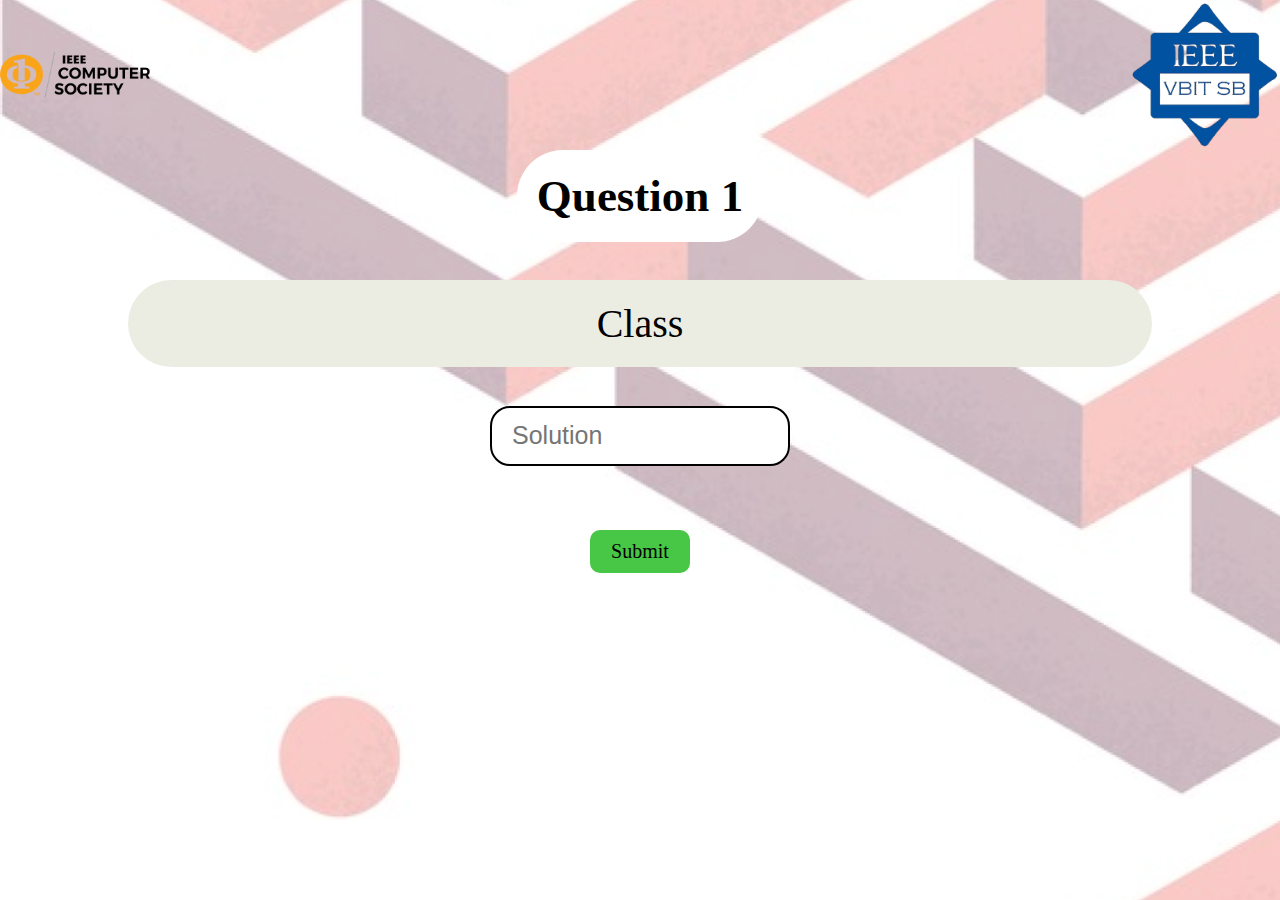
==== index.html @ d05f4567 "initial" ====
<!DOCTYPE html>
<html lang="en">
<head>
    <meta charset="UTF-8">
    <meta name="viewport" content="width=device-width, initial-scale=1.0">
    <title>Round 1</title>
    <link rel="icon" href="logo.png" type="image/x-icon">
    <meta name="description" content="Question 1 of CodeQuest">
    <link rel="stylesheet" href="style.css">
</head>
<body>
    <div class="logo-container">
        <img class="cs-logo" src="cs-logo.png" alt="computer society logo">
        <img src="logo.png" alt="IEEE - VBIT SB">
    </div>
    <div class="q1"><strong>Question 1</strong></div>
    <div class="qst-1" id="round1">What are the best question & answer WordPress themes?</div>
    <input id="round-1" type="text" required placeholder="Solution">
    <p id="incorrect"></p>

    <div id="submit">Submit</div>

    <script src="main.js"></script>
    <script src="round1.js"></script>
</body>
</html>
---- style.css ----
*{
    margin: 0px;
    padding: 0px;
    box-sizing: border-box;
}
body{
    height: 100vh;
    background: url("background.png")  no-repeat;
    background-size: cover;
}
.logo-container{
    display: flex;
    justify-content: space-between;
    align-items: center;
}
.logo-container img{
    width: 150px;
}
.q1{
    margin: auto;
    width: 500px;
    font-size: 45px;
    background-color: white;
    padding: 20px;
    width: fit-content;
    border-radius: 50px;
}
.qst-1{
    background-color: rgb(236, 237, 226);
    padding: 20px;
    width: 80%;
    text-align: center;
    font-size: 40px;
    border-radius: 50px;
    height: fit-content;
    margin: 3% auto;
}
input{
    border: black solid 2px;
    height: 60px;
    width: 300px;
    padding: 20px;
    font-size: 25px;
    border-radius: 20px;
    margin: auto;
    display: flex;
    align-self: center;
}
#submit{
    cursor: pointer;
    margin: 5% auto;
    width: 100px;
    height: fit-content;
    padding: 10px;
    font-size: 20px;
    background-color: #47c745;
    border-radius: 10px;
    text-align: center;
}
#submit:hover{
    transition: ease-in-out;
    background-color: #1737c5;
    color: white;
    transition-duration: 500ms;
}
p{
    color: red;
    font-size: medium;
    text-align: center;
}
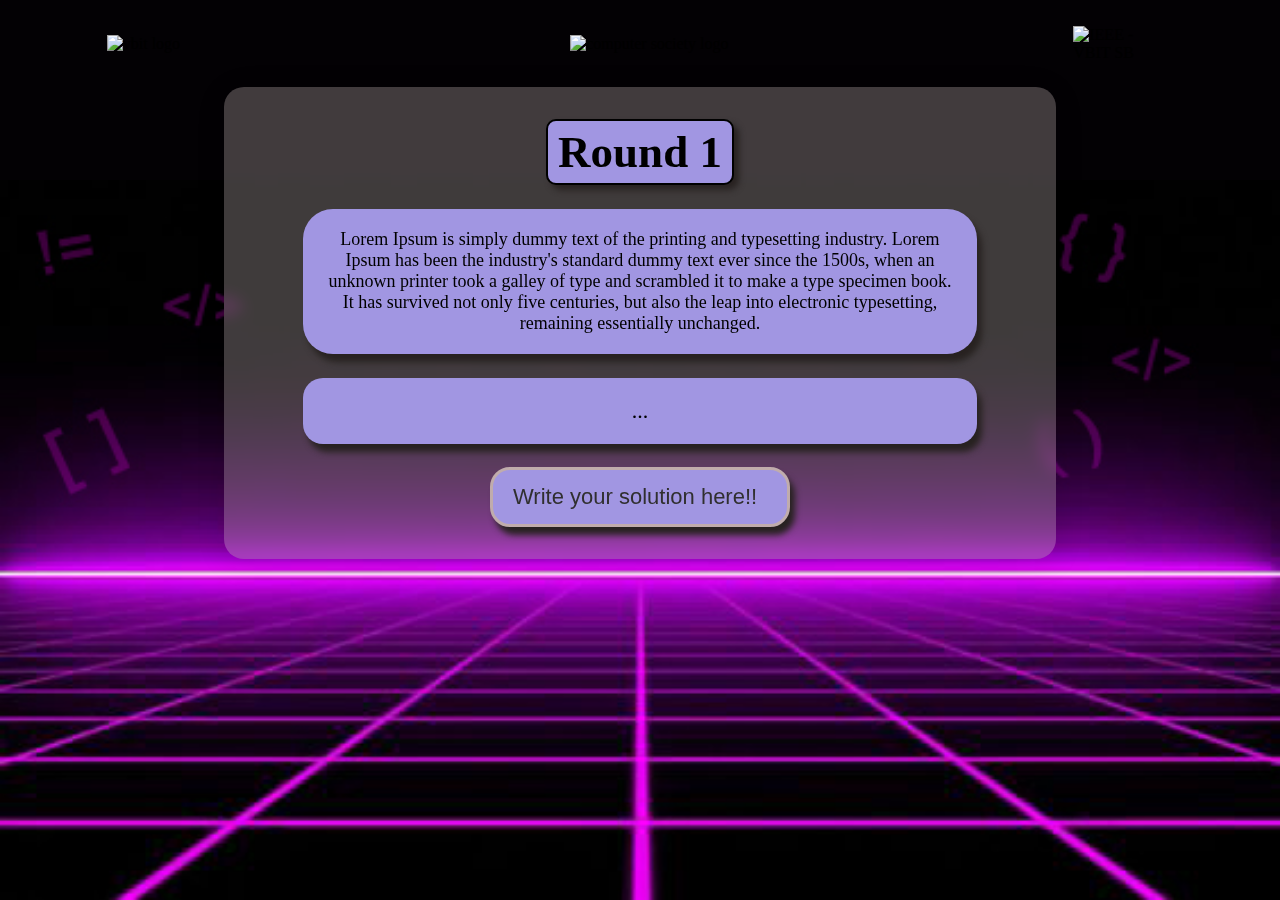
==== commit 765533f3: "constraints added successfully" ====
--- a/index.html
+++ b/index.html
@@ -1,5 +1,6 @@
 <!DOCTYPE html>
 <html lang="en">
+
 <head>
     <meta charset="UTF-8">
     <meta name="viewport" content="width=device-width, initial-scale=1.0">
@@ -7,20 +8,31 @@
     <link rel="icon" href="logo.png" type="image/x-icon">
     <meta name="description" content="Question 1 of CodeQuest">
     <link rel="stylesheet" href="style.css">
+    <script src="https://www.gstatic.com/firebasejs/10.4.0/firebase-app-compat.js"></script>
+    <script src="https://www.gstatic.com/firebasejs/10.4.0/firebase-firestore-compat.js"></script>
 </head>
+
 <body>
     <div class="logo-container">
-        <img class="cs-logo" src="cs-logo.png" alt="computer society logo">
-        <img src="logo.png" alt="IEEE - VBIT SB">
+        <img class="vbit-logo" src="vbit-logo-white.png" alt="vbit logo">
+        <img class="cs-logo" src="IEEE-CS_LogoTM-white.png" alt="computer society logo">
+        <img class="sb-logo" src="white logo sb.png" alt="IEEE - VBIT SB">
     </div>
-    <div class="q1"><strong>Question 1</strong></div>
-    <div class="qst-1" id="round1">What are the best question & answer WordPress themes?</div>
-    <input id="round-1" type="text" required placeholder="Solution">
+    <div class="question-container">
+    <div class="q1"><strong>Round 1</strong></div>
+    <div class="qst-1" id="description">Lorem Ipsum is simply dummy text of the printing and typesetting industry. Lorem
+        Ipsum has been the industry's standard dummy text ever since the 1500s, when an unknown printer took a galley of
+        type and scrambled it to make a type specimen book. It has survived not only five centuries, but also the leap
+        into electronic typesetting, remaining essentially unchanged.</div>
+    <div class="qst-1" id="round1">...</div>
+    <input id="round-1" type="text" required placeholder="Write your solution here!!">
     <p id="incorrect"></p>
 
     <div id="submit">Submit</div>
-
+    </div>
+    <script src="data.js"></script>
     <script src="main.js"></script>
     <script src="round1.js"></script>
 </body>
+
 </html>--- a/style.css
+++ b/style.css
@@ -5,55 +5,100 @@
 }
 body{
     height: 100vh;
-    background: url("background.png")  no-repeat;
-    background-size: cover;
+    /* background-image: linear-gradient(to right,#232526, #414345); */
+    background: url("bg24.jpg") no-repeat;
+    background-size: 100% 80%;
+    background-position: bottom;
+    background-color: #030104;
+    /* background-color: black; */
 }
 .logo-container{
     display: flex;
-    justify-content: space-between;
+    justify-content: space-around;
     align-items: center;
+    margin-bottom: 2%;
+    padding-top: 2%;
 }
 .logo-container img{
-    width: 150px;
+    width: 100px;
+}
+.vbit-logo{
+    width: 250px!important;
+}
+.cs-logo{
+    width: 200px!important;
+    margin-right: 7%;
+}
+/* .sb-logo{
+    width: 80px;
+} */
+#round1, #round2, #round3, #round4{
+    border-radius: 20px!important;
+}
+.question-container{
+    display: flex;
+    align-items: center;
+    margin: auto;
+    background-color: rgb(210 194 194 / 30%);
+    box-shadow: 0 4px 30px rgba(0, 0, 0, 0.1);
+    backdrop-filter: blur(8.1px);
+    border-radius: 20px;
+    padding: 20px;
+    flex-direction: column;
+    justify-content: flex-start;
+    width: 65%;
 }
 .q1{
-    margin: auto;
-    width: 500px;
+    /*margin: auto;
+    */margin: 1.5% auto;
+    border: solid black 2px;
     font-size: 45px;
-    background-color: white;
-    padding: 20px;
+    background-color: rgb(161 150 226 );
+    box-shadow: 5px 5px 6px rgb(40 34 33);
+    padding: 5px 10px;
     width: fit-content;
-    border-radius: 50px;
+    border-radius: 10px;
+}
+#description{
+    font-size: 18px;
 }
 .qst-1{
-    background-color: rgb(236, 237, 226);
+    background-color: rgb(161 150 226 );
+    box-shadow: 5px 8px 6px rgb(40 34 33);
     padding: 20px;
-    width: 80%;
+    width: 85%;
     text-align: center;
-    font-size: 40px;
-    border-radius: 50px;
+    font-size: 22px;
+    border-radius: 30px;
     height: fit-content;
-    margin: 3% auto;
+    margin: 1.5% 0%;
+    /* margin: 0.5% auto; */
 }
 input{
-    border: black solid 2px;
+    border: rgb(192 172 172) solid 3.5px;
     height: 60px;
+    background-color: rgb(161 150 226 );
+    box-shadow: 5px 8px 6px rgb(40 34 33);
     width: 300px;
     padding: 20px;
-    font-size: 25px;
+    font-size: 22px;
     border-radius: 20px;
-    margin: auto;
+    /* margin: auto; */
+    margin: 1.5% 0%;
     display: flex;
-    align-self: center;
+}
+input::placeholder{
+    color: rgb(48, 47, 47);
 }
 #submit{
+    display: none;
     cursor: pointer;
-    margin: 5% auto;
+    margin: 2% auto;
     width: 100px;
     height: fit-content;
     padding: 10px;
     font-size: 20px;
-    background-color: #47c745;
+    background-color: white;
     border-radius: 10px;
     text-align: center;
 }
@@ -67,4 +112,25 @@
     color: red;
     font-size: medium;
     text-align: center;
+}
+
+@media screen and (max-width: 426px) and (min-width: 319px){
+
+    .vbit-logo{
+        width: 160px!important;
+    }
+    .cs-logo{
+        width: 105px!important;
+        margin-right: 4%;
+    }
+    .logo-container img{
+        width: 60px;
+    }
+    .question-container {
+        width: 95%;
+    }
+    .qst-1 {
+        width: 100%;
+    }
+    
 }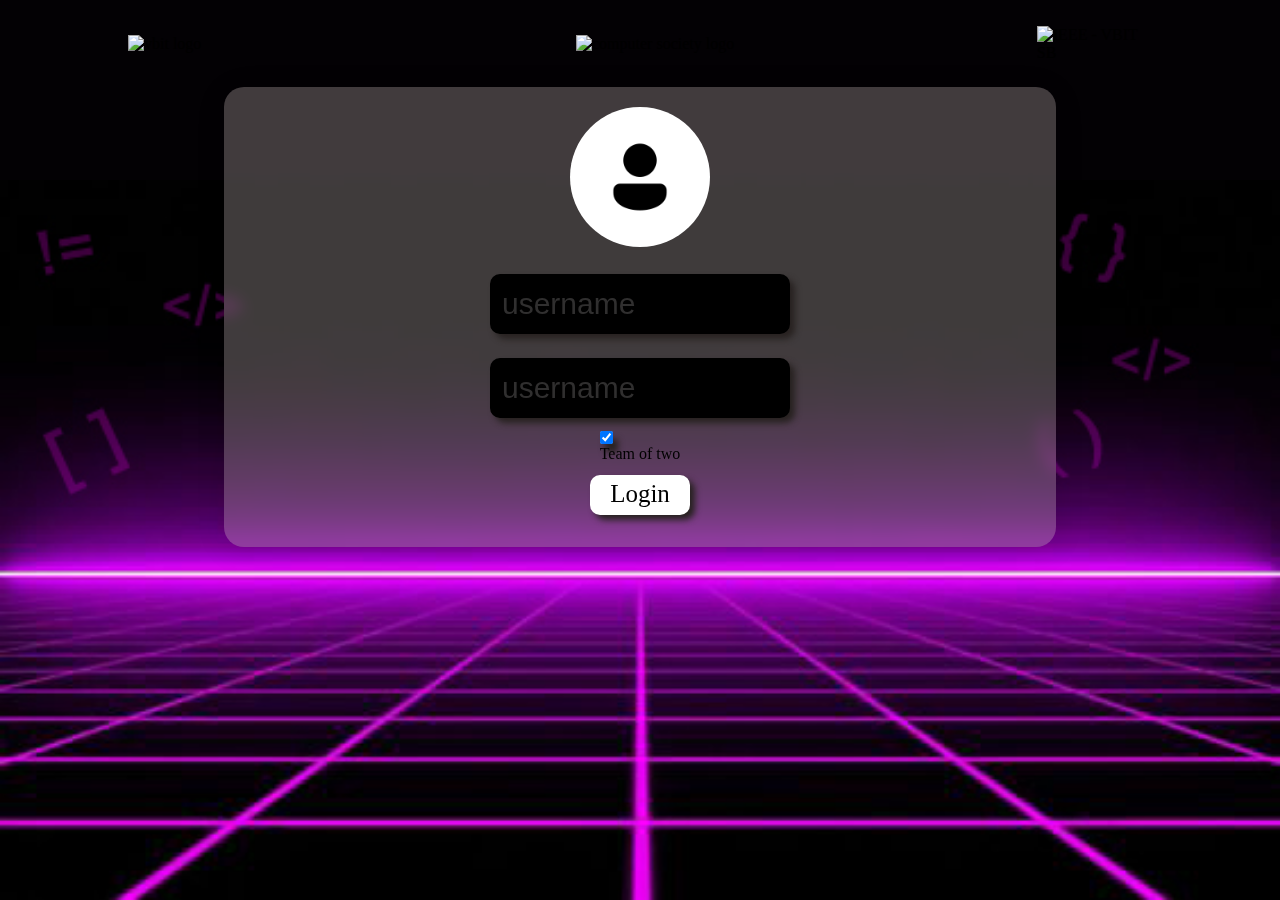
==== commit b0cd8645: "Merge pull request #3 from NihanthSripathi/main" ====
--- a/index.html
+++ b/index.html
@@ -19,20 +19,17 @@
         <img class="sb-logo" src="white logo sb.png" alt="IEEE - VBIT SB">
     </div>
     <div class="question-container">
-    <div class="q1"><strong>Round 1</strong></div>
-    <div class="qst-1" id="description">Lorem Ipsum is simply dummy text of the printing and typesetting industry. Lorem
-        Ipsum has been the industry's standard dummy text ever since the 1500s, when an unknown printer took a galley of
-        type and scrambled it to make a type specimen book. It has survived not only five centuries, but also the leap
-        into electronic typesetting, remaining essentially unchanged.</div>
-    <div class="qst-1" id="round1">...</div>
-    <input id="round-1" type="text" required placeholder="Write your solution here!!">
-    <p id="incorrect"></p>
-
-    <div id="submit">Submit</div>
+        <div class="circle"><img src="/icon-user.png" alt="logo" srcset=""></div>
+            <input type="text" class="userbox" id="userbox1" placeholder="username">
+            <input type="text" class="userbox" id="userbox2" placeholder="username">
+            <label>
+                <input type="checkbox" id="checkbox" checked="checked" name="remember"> Team of two
+              </label>
+             <div class="login">Login</div>
+            
     </div>
     <script src="data.js"></script>
     <script src="main.js"></script>
-    <script src="round1.js"></script>
 </body>
 
 </html>--- a/style.css
+++ b/style.css
@@ -20,14 +20,14 @@
     padding-top: 2%;
 }
 .logo-container img{
-    width: 100px;
+    width: 9%;
 }
 .vbit-logo{
-    width: 250px!important;
+    width: 15%!important;
 }
 .cs-logo{
-    width: 200px!important;
-    margin-right: 7%;
+    width: 13%!important;
+    margin-right: 3%;
 }
 /* .sb-logo{
     width: 80px;
@@ -114,17 +114,19 @@
     text-align: center;
 }
 
+
+
 @media screen and (max-width: 426px) and (min-width: 319px){
 
     .vbit-logo{
-        width: 160px!important;
+        width: 120px!important;
     }
     .cs-logo{
-        width: 105px!important;
+        width: 90px!important;
         margin-right: 4%;
     }
     .logo-container img{
-        width: 60px;
+        width: 40px;
     }
     .question-container {
         width: 95%;
@@ -132,5 +134,93 @@
     .qst-1 {
         width: 100%;
     }
+
+}
+@media screen and (max-width: 768px) and (min-width: 426px){
+    .question-container {
+        width: 95%;
+    }
+}
+
+
+/* username input box */
+
+.userbox{
+    margin: 1.5% auto;
+    /* border: solid black 2px; */
+    font-size: 30px;
+    background-color: rgb(0, 0, 0);
+    box-shadow: 5px 5px 6px rgb(40 34 33);
+    padding: 5px 10px;
+    width :300px;
+    border-radius: 10px;
+    color: whitesmoke;
+    border: 2px solid black;
+}
+
+.login{
+    margin: 1.5% auto;
+    /* border: solid black 2px; */
+    font-size: 25px;
+    background-color: rgb(255, 255, 255);
+    box-shadow: 5px 5px 6px rgb(40 34 33);
+    padding: 5px 10px;
+    width :100px;
+    text-align: center;
+    height: 40px;
+    border-radius: 10px;
+    color:  rgb(0, 0, 0);
+}
+#checkbox{
+    width:auto;
+    height: auto;
+    display:block;
+}
+.label{
+    width: 90%;
+}
+.circle{
+    width: 140px;
+    height: 140px;
+    display: flex;
+    align-items: center;
+    justify-content: center;
+    background-color: white;
+    border: white;
+    border-radius: 90px;
+    background:white;
+    position: relative;
+    margin-bottom: 15px;
+
+}
+.circle img{
+    height: 80px;
+}
+
+.login:hover{
+    background:  rgb(164, 150, 247);
+    color: white;
+   
+    }
+
+@media screen and (max-width: 426px) and (min-width: 319px){
+
+    .userbox {
+        font-size: 20px;
+        width: 95%;
+        height: 45px;
+        
+    }
+    .question-container {
+        width: 95%;
+        margin-top: 110px;
     
-}+
+    }
+}
+@media screen and (max-width: 768px) and (min-width: 426px){
+    .question-container {
+        width: 90%;
+        margin-top: 110px;
+    }
+}
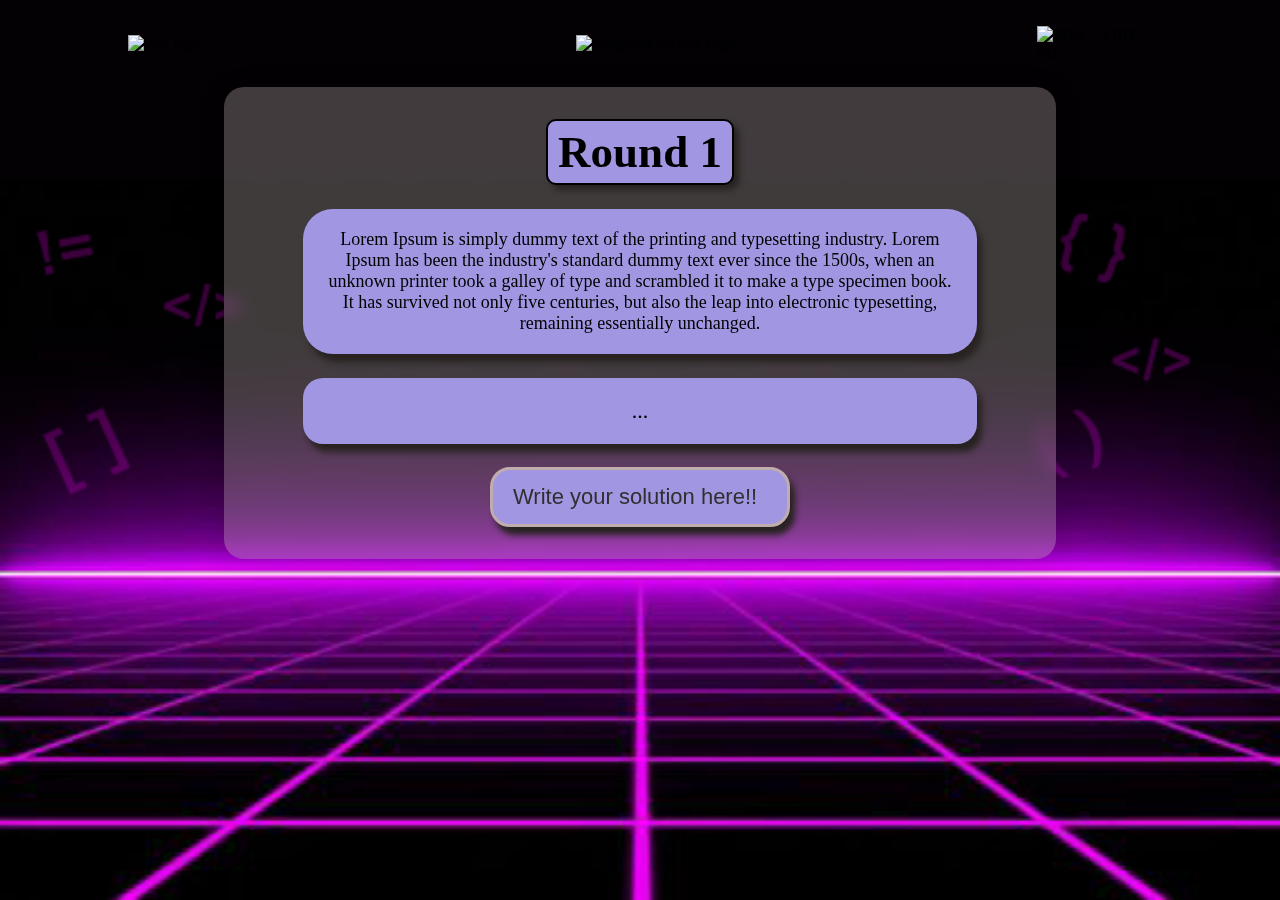
==== commit 10747f1c: "users with unique id" ====
--- a/index.html
+++ b/index.html
@@ -19,17 +19,20 @@
         <img class="sb-logo" src="white logo sb.png" alt="IEEE - VBIT SB">
     </div>
     <div class="question-container">
-        <div class="circle"><img src="/icon-user.png" alt="logo" srcset=""></div>
-            <input type="text" class="userbox" id="userbox1" placeholder="username">
-            <input type="text" class="userbox" id="userbox2" placeholder="username">
-            <label>
-                <input type="checkbox" id="checkbox" checked="checked" name="remember"> Team of two
-              </label>
-             <div class="login">Login</div>
-            
+    <div class="q1"><strong>Round 1</strong></div>
+    <div class="qst-1" id="description">Lorem Ipsum is simply dummy text of the printing and typesetting industry. Lorem
+        Ipsum has been the industry's standard dummy text ever since the 1500s, when an unknown printer took a galley of
+        type and scrambled it to make a type specimen book. It has survived not only five centuries, but also the leap
+        into electronic typesetting, remaining essentially unchanged.</div>
+    <div class="qst-1" id="round1">...</div>
+    <input id="round-1" type="text" required placeholder="Write your solution here!!">
+    <p id="incorrect"></p>
+
+    <div id="submit">Submit</div>
     </div>
     <script src="data.js"></script>
     <script src="main.js"></script>
+    <script src="round1.js"></script>
 </body>
 
 </html>--- a/style.css
+++ b/style.css
@@ -129,17 +129,33 @@
         width: 40px;
     }
     .question-container {
-        width: 95%;
+        width: 90%;
     }
     .qst-1 {
         width: 100%;
     }
 
+
+
 }
 @media screen and (max-width: 768px) and (min-width: 426px){
     .question-container {
+        width: 90%;
+    }
+}
+
+@media screen and (min-width: 768px) and (max-width: 1023px) {
+
+  body {
+        font-size: 18px;
+        line-height: 1.6;
+    }
+
+ .question-container {
         width: 95%;
-    }
+        margin: 0 auto;
+    }
+
 }
 
 
